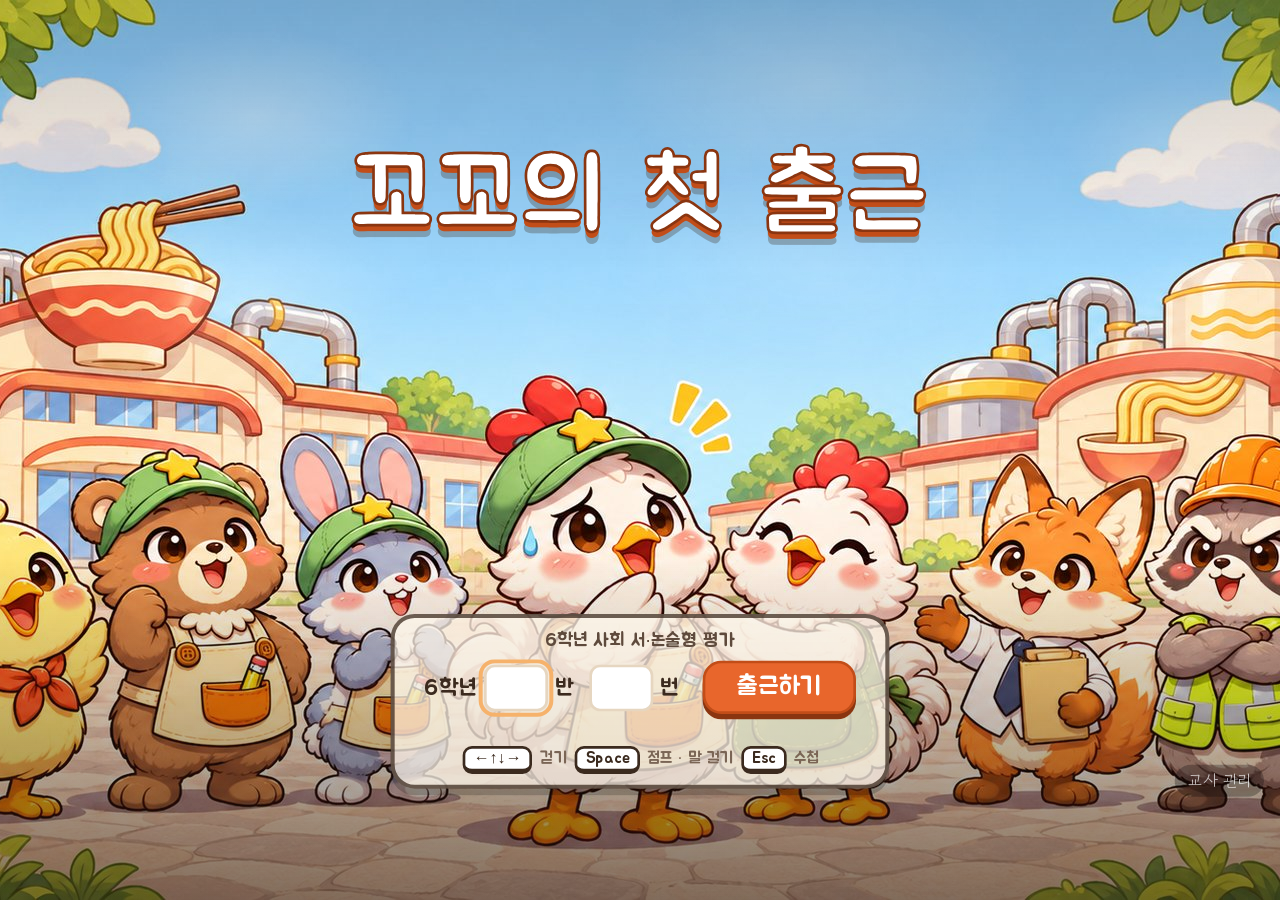
==== game/index.html @ dc6cee8f "미래 마을 검증 자잘한 것: 헬멧이 볏을 덮게, 읽기 창 굵은 낱말 안 끊기게, 차 말풍선 위로 - 헬멧 유리 높이 1.12→1.45배(꼭대기 0.885), 안테나 0.9: 볏이 " ====
<!DOCTYPE html>
<html lang="ko">
<head>
<meta charset="utf-8">
<meta name="viewport" content="width=device-width, initial-scale=1">
<title>꼬꼬의 첫 출근</title>
<!-- 글꼴은 직접 둔다(assets/fonts, 필요한 글자만 뽑은 woff2) — 늦게 받아지거나 막혀서 패널 글자가 넘치지 않게 -->
<link rel="preload" href="assets/fonts/Jua-Regular.woff2" as="font" type="font/woff2" crossorigin>
<link rel="preload" href="assets/fonts/GowunDodum-Regular.woff2" as="font" type="font/woff2" crossorigin>
<link rel="stylesheet" href="style.css?v=16">
<link rel="stylesheet" href="exam.css?v=25">
<script type="importmap">
{ "imports": { "three": "./vendor/three/three.module.min.js", "three/addons/": "./vendor/three/addons/" } }
</script>
</head>
<body>
<div id="app">
  <canvas id="gl"></canvas>
  <div id="letterbox"></div>
  <div id="labels"></div>

  <div id="hud" class="hide">
    <div id="hud-who"></div>
    <div id="hud-prog">
      <div class="slot"><span>마트</span><span class="stamp"></span></div>
      <div class="slot"><span>공장</span><span class="stamp"></span></div>
      <div class="slot"><span>회의실</span><span class="stamp"></span></div>
    </div>
    <div id="hud-right"><span id="save-state">저장됨</span><span id="kbd-nb" class="kbd-s">Esc 수첩</span></div>
  </div>
  <div id="quest-bar" style="display:none"><span class="qb-pin">📍</span><b></b></div>
  <div id="zone-banner"></div>
  <div id="fut-toast"></div>
  <div id="fut-flash"></div>

  <div id="cutin" class="hide"><div class="ci-band"></div><img id="ci-img" alt=""></div>
  <img id="dlg-big" class="hide" alt="">
  <div id="dialogue" class="hide">
    <div id="dlg-face"></div>
    <div id="dlg-body"><div id="dlg-name"></div><div id="dlg-text"></div></div>
    <div id="dlg-next">Space ▶</div>
  </div>

  <div id="comic" class="hide">
    <img id="comic-img" alt="">
    <div class="comic-box"><div id="comic-text"></div><div class="comic-foot"><span id="comic-page"></span><span>Space ▶</span></div></div>
    <button id="comic-skip">건너뛰기</button>
  </div>

  <div id="fade"></div>
  <!-- 평가 중임을 늘 알리는 띠(11/25 사용자 결정). 보이고 숨기는 것은 exam.js updBand -->
  <div id="eval-band" class="hide" role="status">⚠ 이것은 평가입니다 · 친구와 답을 나누지 마세요</div>

  <!-- 평가 화면(960×540 무대를 창에 맞춰 키움) -->
  <div id="ex-root" class="hide">
    <div id="poster" aria-hidden="true">
      <img class="pst-img" src="assets/title/poster.jpg?v=2" alt="">
      <div class="pst-cloud c1"></div><div class="pst-cloud c2"></div>
      <div class="pst-steam"><i></i><i></i><i></i><i></i><i></i></div>
      <div class="pst-shade"></div>
    </div>
    <div id="ex-stage">
      <div id="ex-start" class="ex-screen hide">
        <h1 class="game-title poster-title" aria-label="꼬꼬의 첫 출근"><span aria-hidden="true"><i>꼬</i><i>꼬</i><i>의</i> <i>첫</i> <i>출</i><i>근</i></span></h1>
        <div class="start-card">
          <div class="sub">6학년 사회 서·논술형 평가</div>
          <div class="start-form">
            <label>6학년 <input id="in-ban" inputmode="numeric" maxlength="2" autocomplete="off"> 반</label>
            <label><input id="in-num" inputmode="numeric" maxlength="2" autocomplete="off"> 번</label>
            <button id="btn-start" class="btn primary big">출근하기</button>
          </div>
          <div id="start-msg" class="msg"></div>
          <div class="keys-hint"><span class="kbd">←↑↓→</span> 걷기 <span class="kbd">Space</span> 점프 · 말 걸기 <span class="kbd">Esc</span> 수첩</div>
        </div>
        <a id="teacher-link" href="teacher.html" tabindex="-1">교사 관리</a>
        <script>if (/[?&]stub(=|&|$)/.test(location.search)) document.getElementById('teacher-link').search = '?stub';</script>
      </div>

      <div id="ex-panel" class="hide" role="dialog" aria-modal="true">
        <div id="ex-left">
          <div id="ex-inst" class="inst"></div>
          <div id="ex-res" class="res-head"></div>
          <div id="ex-scene" class="scene"></div>
          <div id="ex-chapter" class="chapter-title"></div>
          <div id="ex-text" class="res-text"></div>
        </div>
        <div id="ex-right">
          <div id="ex-qs"></div>
          <div class="panel-btns"><button id="ex-done" class="btn primary">다 썼어요</button></div>
        </div>
      </div>

      <div id="ex-notebook" class="hide" role="dialog" aria-modal="true">
        <div class="nb-head">
          <div class="nb-title">꼬꼬의 수첩</div>
          <div id="nb-tabs"></div>
          <div id="nb-blank"></div>
          <button id="nb-close" class="btn">닫기 (Esc)</button>
        </div>
        <div class="nb-body">
          <div id="nb-left"><div id="nb-inst" class="inst"></div><div id="nb-res" class="res-head"></div><div id="nb-chapter" class="chapter-title"></div><div id="nb-text" class="res-text"></div></div>
          <div id="nb-right"><div id="nb-qs"></div></div>
        </div>
        <div class="nb-foot"><span id="nb-note"></span><button id="nb-edit" class="btn hide">답 고치기</button><button id="nb-submit" class="btn primary">제출하기</button></div>
      </div>

      <div id="ex-end" class="ex-screen hide">
        <div class="end-book">
          <div class="end-stamps"><span class="stamp on"></span><span class="stamp on"></span><span class="stamp on"></span></div>
          <div class="end-title">제출 완료!</div>
          <div id="end-sub" class="end-sub"></div>
          <div id="end-time" class="end-time"></div>
          <div class="end-btns"><button id="end-roam" class="btn primary">마을 돌아다니기</button><button id="end-view" class="btn">내 답 다시 보기</button></div>
        </div>
      </div>

      <div id="ex-ask" class="hide" role="alertdialog" aria-modal="true">
        <div class="ask-box"><div id="ex-ask-msg"></div>
          <div class="ask-btns"><button id="ex-ask-no" class="btn">돌아가기</button><button id="ex-ask-yes" class="btn primary">네</button></div></div>
      </div>
      <div id="ex-warn" class="hide" role="alertdialog" aria-modal="true" aria-labelledby="warn-t">
        <div class="warn-lines"><p id="warn-t">이것은 평가입니다.</p><p>정말 최선을 다해 적었나요?</p></div>
        <button id="ex-warn-go" class="btn primary big">2번 문항 다시 보기</button>
      </div>
      <div id="ex-banner" class="hide"><span id="ex-banner-msg"></span><button id="ex-banner-retry" class="btn">다시 저장</button></div>
      <div id="ex-toast" class="hide"></div>
    </div>
  </div>

  <div id="pledge" class="hide" role="dialog" aria-modal="true" aria-label="시작 전 안내">
    <div class="pl-lines">
      <p>사회과 서·논술형 수행평가입니다.</p>
      <p>게임처럼 보여도 성적에 들어갑니다.</p>
      <p>친구와 답을 나누지 마세요.</p>
      <p>선생님이 모든 답을 직접 읽고, 같은 답은 따로 확인합니다.</p>
    </div>
    <div class="pl-ask">
      <div class="pl-guide">아래에 똑같이 입력하면 시작합니다: <b>혼자 생각해서 쓰겠습니다</b></div>
      <input id="pledge-in" autocomplete="off" spellcheck="false" aria-label="혼자 생각해서 쓰겠습니다 입력">
      <div class="pl-key">입력하고 <span class="kbd">Enter</span></div>
    </div>
  </div>

  <div id="loading"><div class="ld-title">꼬꼬의 첫 출근</div><div class="ld-bar"><div id="ld-fill"></div></div><div id="ld-msg">마을을 짓는 중…</div></div>
  <div id="fps"></div>
</div>
<script>
// 게임 코드가 아예 못 뜨거나(스크립트 받기 실패·오류) 너무 오래 걸리면 로딩 화면에 안내를 띄운다
(function () {
  function fail() {
    var el = document.getElementById('ld-msg'), ld = document.getElementById('loading');
    if (!el || !ld || ld.classList.contains('done')) return;
    el.innerHTML = '불러오지 못했어요. 새로고침(F5) 해 주세요.'; el.style.color = '#8a2318';
  }
  addEventListener('error', function (e) { if (e instanceof ErrorEvent || (e.target && e.target.tagName === 'SCRIPT')) fail(); }, true);
  setTimeout(fail, 150000);
})();
</script>
<script type="module" src="src/main.js?v=35"></script>
</body>
</html>
---- game/style.css ----
@font-face{font-family:"Jua";src:url("assets/fonts/Jua-Regular.woff2") format("woff2");font-display:block}
@font-face{font-family:"Gowun Dodum";src:url("assets/fonts/GowunDodum-Regular.woff2") format("woff2");font-display:block}
:root{--ink:#3b2a1e;--sub:#7a6555;--accent:#e8662c;--accent-d:#c24d18;--cream:#fff8ec}
*{box-sizing:border-box}
html,body{margin:0;height:100%;overflow:hidden;background:#1d2a1c;font-family:"Jua","Malgun Gothic",sans-serif;color:var(--ink)}
.hide{display:none!important}
#app{position:fixed;inset:0}
#gl{position:absolute;inset:0;width:100%;height:100%;display:block}
#labels{position:absolute;inset:0;pointer-events:none}
.kbd{display:inline-block;padding:1px 7px;border:2px solid var(--ink);border-bottom-width:4px;border-radius:7px;background:#fff;font-size:13px;margin:0 2px}


#zone-banner{position:absolute;left:50%;top:104px;transform:translate(-50%,-30px);opacity:0;background:rgba(59,42,30,.85);color:#fff;font-size:26px;padding:8px 26px 8px 12px;border-radius:999px;border:3px solid #fff3d6;box-shadow:0 5px 0 rgba(0,0,0,.25);white-space:nowrap;pointer-events:none}
#zone-banner .zb-ch{display:inline-block;background:var(--accent);border-radius:999px;padding:0 12px;margin-right:10px;font-size:19px}
#zone-banner.show{animation:banner 3s ease-out forwards}
@keyframes banner{0%{opacity:0;transform:translate(-50%,-30px)}12%{opacity:1;transform:translate(-50%,0)}80%{opacity:1;transform:translate(-50%,0)}100%{opacity:0;transform:translate(-50%,-14px)}}

.prompt{position:absolute;transform:translate(-50%,-100%);background:#fff;border:3px solid var(--ink);border-radius:12px;padding:3px 10px;font-size:15px;white-space:nowrap;box-shadow:0 3px 0 rgba(0,0,0,.25)}
.prompt::after{content:"";position:absolute;left:50%;bottom:-9px;margin-left:-6px;border:6px solid transparent;border-top-color:var(--ink)}
.qmark{position:absolute;transform:translate(-50%,-100%);width:34px;height:34px;border-radius:50%;background:#ffcf3a;border:3px solid var(--ink);font-size:22px;line-height:27px;text-align:center;box-shadow:0 3px 0 rgba(0,0,0,.25),0 0 16px 5px rgba(255,214,74,.85);animation:qb 1s ease-in-out infinite}
@keyframes qb{0%,100%{margin-top:0}50%{margin-top:-9px}}

#dialogue{position:absolute;left:50%;bottom:22px;transform:translateX(-50%);width:min(880px,92vw);min-height:130px;background:linear-gradient(#fffdf8,#fff1dc);border:4px solid var(--ink);border-radius:22px;display:flex;gap:16px;padding:14px 18px;box-shadow:0 7px 0 rgba(0,0,0,.25),inset 0 0 0 3px #f6dfb8;animation:dlgIn .22s ease-out}
@keyframes dlgIn{from{transform:translate(-50%,16px);opacity:0}to{transform:translateX(-50%);opacity:1}}
#dlg-face{flex:0 0 100px;height:100px;border-radius:16px;border:3px solid var(--ink);background:radial-gradient(circle at 50% 65%,#fff6e0,#f3d9ae);overflow:hidden}
#dlg-face canvas{width:100%;height:100%}
#dlg-body{flex:1;min-width:0}
#dlg-name{display:inline-block;background:var(--accent);color:#fff;padding:1px 14px;border-radius:999px;border:3px solid var(--ink);margin-top:-32px;margin-bottom:6px;font-size:17px;box-shadow:0 3px 0 rgba(0,0,0,.2)}
#dlg-text{font-size:21px;line-height:1.55;word-break:keep-all;white-space:pre-wrap}
#dlg-next{position:absolute;right:18px;bottom:10px;font-size:13px;color:var(--sub);animation:blink 1s infinite}
@keyframes blink{0%,100%{opacity:1}50%{opacity:.6}}
.cine-bars::before,.cine-bars::after{content:"";position:absolute;left:0;right:0;height:0;background:#000;transition:height .35s ease;z-index:5;pointer-events:none}
#letterbox{position:absolute;inset:0;pointer-events:none}
#letterbox::before,#letterbox::after{content:"";position:absolute;left:0;right:0;height:0;background:#0b0806;transition:height .35s ease}
#letterbox::before{top:0}#letterbox::after{bottom:0}
#letterbox.on::before,#letterbox.on::after{height:7vh}

#loading{position:absolute;inset:0;background:#1b120c;display:flex;flex-direction:column;align-items:center;justify-content:center;gap:14px;transition:opacity .5s;overflow:hidden}
/* 로딩에도 시작 포스터를 흐리게 깔아, 로딩이 걷히면 같은 그림이 또렷해지며 이어지게 */
#loading::before{content:"";position:absolute;inset:-24px;background:url("assets/title/poster.jpg?v=2") center/cover no-repeat;filter:blur(10px) brightness(.8)}
#loading>*{position:relative}
#ld-msg{background:rgba(255,248,236,.85);padding:2px 14px;border-radius:999px}
#loading.done{opacity:0;pointer-events:none}
.ld-title{font-size:58px;color:#fff;text-shadow:0 5px 0 #c24d18,0 9px 0 rgba(59,42,30,.3);-webkit-text-stroke:2px #8a3510}
.ld-bar{width:320px;height:18px;border:3px solid var(--ink);border-radius:999px;background:#fff;overflow:hidden}
#ld-fill{height:100%;width:0;background:linear-gradient(90deg,#ffb347,#e8662c);transition:width .2s}
#ld-msg{color:var(--ink);font-size:16px}
#fps{position:absolute;right:8px;bottom:6px;font:12px monospace;color:rgba(255,255,255,.7);display:none}
body.debug #fps{display:block}

/* 판깔기: 로그인 직후, 처음 시작하는 학생에게만 */
#pledge{position:absolute;inset:0;z-index:45;background:#000;color:#fff;display:flex;flex-direction:column;align-items:center;justify-content:center;gap:clamp(18px,4vh,40px);padding:0 6vw;font-family:"Gowun Dodum","Malgun Gothic",sans-serif;font-weight:700}
.pl-lines p{margin:0 0 clamp(10px,2.2vh,22px);font-size:clamp(22px,3.3vw,46px);line-height:1.4;text-align:center;word-break:keep-all;opacity:0;transform:translateY(12px);transition:opacity .8s ease,transform .8s ease}
.pl-lines p.on{opacity:1;transform:none}
.pl-ask{display:flex;flex-direction:column;align-items:center;gap:12px;opacity:0;visibility:hidden;transition:opacity .6s ease}
.pl-ask.on{opacity:1;visibility:visible}
.pl-guide{font-size:clamp(16px,1.7vw,24px);color:#e8dccb;text-align:center;word-break:keep-all}
.pl-guide b{color:#fff}
#pledge-in{width:min(560px,80vw);padding:10px 16px;font:inherit;font-size:clamp(20px,2.2vw,30px);text-align:center;color:#fff;background:#111;border:3px solid #6b5b4c;border-radius:12px;outline:none}
#pledge-in:focus{border-color:#f6b26b}
#pledge-in.bad{border-color:#d64a3a;animation:plShake .4s ease}
@keyframes plShake{0%,100%{transform:none}20%{transform:translateX(-10px)}40%{transform:translateX(9px)}60%{transform:translateX(-6px)}80%{transform:translateX(4px)}}
.pl-key{font-size:14px;color:#a8998a}
.pl-key .kbd{color:#3b2a1e}
@media (prefers-reduced-motion: reduce){
  .pl-lines p{transform:none;transition:opacity .2s}
  #pledge-in.bad{animation:none}
}
/* 미래 마을(제출 뒤): 길 열림 알림 · 초성 암호 창 */
#fut-toast{position:absolute;left:50%;top:182px;transform:translate(-50%,-30px);opacity:0;background:rgba(44,62,122,.9);color:#fff;font-size:22px;padding:8px 22px;border-radius:999px;border:3px solid #fff3d6;box-shadow:0 5px 0 rgba(0,0,0,.25);white-space:nowrap;pointer-events:none}
#fut-toast.show{animation:banner 4s ease-out forwards}
#fut-exit{position:absolute;right:24px;bottom:24px;z-index:35;font:inherit;font-size:22px;color:var(--ink);padding:9px 22px;background:#fff3d6;border:3px solid var(--ink);border-radius:999px;box-shadow:0 5px 0 rgba(0,0,0,.25);cursor:pointer}
#fut-exit:hover,#fut-exit:focus-visible{background:#ffe08a;outline:none}
#cipher,#futread{position:absolute;inset:0;z-index:40;display:flex;align-items:center;justify-content:center;background:rgba(20,14,8,.45)}
#cipher .cp-box,#futread .cp-box{width:min(600px,92vw);background:linear-gradient(#fffdf8,#fff1dc);border:4px solid var(--ink);border-radius:22px;padding:18px 24px 16px;box-shadow:0 7px 0 rgba(0,0,0,.25)}
#cipher .cp-top,#futread .cp-top{display:flex;justify-content:space-between;align-items:center;font-size:22px}
#cipher .cp-top span,#futread .cp-top span{font-size:17px;opacity:.75}
#cipher-q{font-family:"Gowun Dodum","Malgun Gothic",sans-serif;font-weight:700;font-size:20px;line-height:1.6;margin:12px 0 14px;word-break:keep-all}
#cipher-in,#futread-in{width:100%;box-sizing:border-box;font:inherit;font-size:24px;padding:8px 12px;border:3px solid var(--ink);border-radius:12px;background:#fff;outline:none}
#cipher-in:focus,#futread-in:focus{box-shadow:0 0 0 4px rgba(255,201,58,.6)}
#cipher-in.bad,#futread-in.bad{animation:cpShake .4s;border-color:#c0392b}
#cipher .cp-key,#futread .cp-key{font-size:14px;opacity:.7;margin-top:8px;text-align:right}
#cipher .cp-rule{font-size:16px;margin:8px 0 0;color:#8a3a1a}
#futread-text p{font-family:"Gowun Dodum","Malgun Gothic",sans-serif;font-weight:700;font-size:19px;line-height:1.6;margin:10px 0;word-break:keep-all}
#futread-text b{background:#ffe08a;padding:0 4px;border-radius:6px;white-space:nowrap}
#futread-ask{font-size:20px;margin:14px 0 8px}
#futread-done{display:block;margin:10px auto 0;font:inherit;font-size:22px;padding:8px 26px;border:3px solid var(--ink);border-radius:999px;background:#ffc93a;cursor:pointer;box-shadow:0 4px 0 rgba(0,0,0,.2)}
#futread-done:focus{outline:none;box-shadow:0 0 0 4px rgba(74,168,255,.6),0 4px 0 rgba(0,0,0,.2)}
#futread-warn{min-height:1em;font-size:15px;color:#c0392b;margin:6px 0 0}
#fut-flash{position:absolute;inset:0;z-index:35;background:#fff;opacity:0;pointer-events:none}
#fut-flash.on{animation:futFlash .5s ease-out}
@keyframes futFlash{0%{opacity:0}20%{opacity:.65}100%{opacity:0}}
@keyframes cpShake{20%{transform:translateX(-8px)}40%{transform:translateX(8px)}60%{transform:translateX(-5px)}80%{transform:translateX(5px)}}
---- game/exam.css ----
/* HUD·퀘스트·컷신 */
#hud{position:absolute;left:0;right:0;top:0;height:44px;display:flex;align-items:center;justify-content:space-between;padding:0 14px;background:linear-gradient(rgba(255,250,240,.95),rgba(255,239,212,.92));border-bottom:3px solid #3b2a1e;font-size:16px;z-index:20}
#hud-prog{display:flex;gap:8px}
#hud .slot{position:relative;width:96px;height:30px;border:2px dashed #e6d6c0;border-radius:9px;display:flex;align-items:center;justify-content:center;color:#7a6555;font-size:14px;background:#fff}
#hud .slot.now{border:2px solid #e8662c;color:#c24d18}
#hud .slot.done{border:2px solid #7cc8a0}
.stamp{position:absolute;right:-14px;top:-10px;width:32px;height:32px;border-radius:50%;border:3px solid #d64a3a;color:#d64a3a;background:rgba(255,255,255,.92);opacity:0;transform:scale(1.6) rotate(-14deg)}
.stamp::after{content:"꼬";position:absolute;inset:0;display:flex;align-items:center;justify-content:center;font-size:15px}
.stamp.on{opacity:1;transform:scale(1) rotate(-14deg)}
.stamp.pop{animation:stampPop .6s ease-out}
@keyframes stampPop{0%{opacity:0;transform:scale(1.8) rotate(-30deg)}60%{opacity:1;transform:scale(.9) rotate(-10deg)}100%{transform:scale(1) rotate(-14deg)}}
#hud-right{display:flex;gap:10px;align-items:center}
#save-state{font-size:13px;color:#3d8a5f}#save-state.saving{color:#7a6555}#save-state.fail{color:#d64a3a}
.kbd-s{font-size:12px;color:#7a6555;border:1px solid #e6d6c0;border-radius:6px;padding:1px 6px;background:#fff}
#quest-bar{position:absolute;left:12px;top:60px;transform-origin:left center;background:rgba(59,42,30,.86);color:#fff;font-size:19px;padding:7px 20px 7px 12px;border-radius:999px;border:3px solid #ffe2a8;box-shadow:0 5px 0 rgba(0,0,0,.25);white-space:nowrap;z-index:19}
#quest-bar .qb-pin{margin-right:8px}
#quest-bar.pop{animation:qpop .5s ease-out}
@keyframes qpop{0%{transform:scale(.6);opacity:0}70%{transform:scale(1.06);opacity:1}100%{transform:scale(1)}}
#zone-banner{top:122px!important}
.nametag{z-index:1}.tlabel{z-index:2}.prompt{z-index:3}
.tlabel{position:absolute;transform:translate(-50%,-100%);background:#ffcf3a;color:#3b2a1e;border:3px solid #3b2a1e;border-radius:12px;padding:2px 12px;font-size:16px;white-space:nowrap;box-shadow:0 4px 0 rgba(0,0,0,.25)}
.edge-arrow{position:absolute;transform:translate(-50%,-50%);display:flex;flex-direction:column;align-items:center;gap:2px;pointer-events:none}
.edge-arrow span{display:block;width:46px;height:46px;border-radius:50%;background:#ffcf3a;border:3px solid #3b2a1e;font-size:26px;line-height:38px;text-align:center;box-shadow:0 4px 0 rgba(0,0,0,.25);animation:edgeP 1s ease-in-out infinite}
.edge-arrow b{background:rgba(59,42,30,.85);color:#fff;font-size:13px;padding:0 8px;border-radius:999px}
@keyframes edgeP{0%,100%{filter:brightness(1)}50%{filter:brightness(1.18)}}
#fade{position:absolute;inset:0;background:#fff8ec;opacity:0;pointer-events:none;transition:opacity .28s;z-index:30}
#fade.on{opacity:1}
#comic{position:absolute;inset:0;background:#1b120c;z-index:40;display:flex;align-items:center;justify-content:center}
#comic-img{max-width:100%;max-height:100%;object-fit:contain;opacity:0}
#comic-img.in{animation:comicIn .7s ease-out forwards}
@keyframes comicIn{from{opacity:0;transform:scale(1.06)}to{opacity:1;transform:scale(1)}}
.comic-box{position:absolute;left:50%;bottom:24px;transform:translateX(-50%);width:min(860px,92vw);background:linear-gradient(#fffdf8,#fff1dc);border:4px solid #3b2a1e;border-radius:20px;padding:14px 22px;box-shadow:0 7px 0 rgba(0,0,0,.3)}
#comic-text{font-size:24px;line-height:1.5;min-height:36px;word-break:keep-all}
.comic-foot{display:flex;justify-content:space-between;color:#7a6555;font-size:14px;margin-top:4px}
.comic-box.emph{background:linear-gradient(#fffef4,#fff4c9);border-color:#b5651d;box-shadow:0 7px 0 rgba(0,0,0,.3),inset 0 0 0 3px #ffd75e}
.comic-box.emph #comic-text span{background:linear-gradient(transparent 60%,rgba(255,214,64,.75) 60%);-webkit-box-decoration-break:clone;box-decoration-break:clone}
.comic-box.shake{animation:dlgShake .42s ease}
#comic-skip{position:absolute;right:16px;top:14px;border:2px solid #fff3d6;background:rgba(0,0,0,.4);color:#fff;border-radius:999px;padding:4px 14px;font:inherit;cursor:pointer}

/* 평가 무대 */
#ex-root{position:absolute;inset:0;z-index:35;background:rgba(43,33,24,.35);backdrop-filter:blur(3px)}
#ex-stage{position:absolute;left:50%;top:50%;width:960px;height:540px;transform-origin:center center;transform:translate(-50%,-50%)}
.btn{border:2px solid #e6d6c0;background:#fff;color:#3b2a1e;border-radius:10px;padding:6px 14px;font:inherit;font-size:15px;cursor:pointer}
.btn:hover{border-color:#e8662c}
.btn.primary{background:#e8662c;border-color:#c24d18;color:#fff;box-shadow:0 4px 0 #8a3510}
.btn.primary:active{transform:translateY(3px);box-shadow:0 1px 0 #8a3510}
.btn.big{font-size:22px;padding:10px 38px;border-radius:14px}
.btn:disabled{opacity:.45;cursor:not-allowed}
.btn:focus-visible,#ex-root input:focus-visible,#ex-root textarea:focus-visible{outline:3px solid #f6b26b;outline-offset:1px}
.ex-screen{position:absolute;inset:0;display:flex;align-items:center;justify-content:center}
/* 시작 화면 = 움직이는 포스터 (포스터는 창 전체, 제목·반번호 카드는 무대 안) */
#poster{display:none;position:absolute;inset:0;overflow:hidden;background:#1b120c;pointer-events:none}
#ex-root.on-poster{background:#1b120c;backdrop-filter:none}
#ex-root.on-poster #poster{display:block}
.pst-img{position:absolute;inset:0;width:100%;height:100%;object-fit:cover;transform-origin:50% 45%;animation:kenburns 10s ease-in-out infinite alternate;will-change:transform}
@keyframes kenburns{from{transform:scale(1)}to{transform:scale(1.08) translate(-1%,-1%)}}
/* 흐르는 구름 겹: 부드러운 원 무늬를 가로로 두 배 길게 깔고 옮긴다(transform만 움직여 가볍게) */
.pst-cloud{position:absolute;left:0;width:200%;height:34%;background:radial-gradient(ellipse 9% 42% at 10% 50%,rgba(255,255,255,.34),transparent 70%),radial-gradient(ellipse 12% 50% at 32% 40%,rgba(255,255,255,.26),transparent 70%),radial-gradient(ellipse 8% 38% at 47% 62%,rgba(255,255,255,.3),transparent 70%),radial-gradient(ellipse 9% 42% at 60% 50%,rgba(255,255,255,.34),transparent 70%),radial-gradient(ellipse 12% 50% at 82% 40%,rgba(255,255,255,.26),transparent 70%),radial-gradient(ellipse 8% 38% at 97% 62%,rgba(255,255,255,.3),transparent 70%);animation:cloudFlow 70s linear infinite;will-change:transform}
.pst-cloud.c1{top:-4%}
.pst-cloud.c2{top:16%;opacity:.6;animation-duration:110s;animation-direction:reverse}
@keyframes cloudFlow{from{transform:translateX(0)}to{transform:translateX(-50%)}}
/* 위로 피어오르는 김 */
.pst-steam{position:absolute;left:0;right:0;bottom:0;height:70%}
.pst-steam i{position:absolute;bottom:-12%;width:16vmin;height:16vmin;border-radius:50%;background:radial-gradient(circle,rgba(255,255,255,.42),rgba(255,255,255,0) 68%);opacity:0;animation:steamUp 7s ease-out infinite;will-change:transform,opacity}
.pst-steam i:nth-child(1){left:12%;animation-delay:0s}
.pst-steam i:nth-child(2){left:30%;animation-delay:2.8s;animation-duration:8s}
.pst-steam i:nth-child(3){left:50%;animation-delay:1.2s}
.pst-steam i:nth-child(4){left:68%;animation-delay:4.1s;animation-duration:9s}
.pst-steam i:nth-child(5){left:84%;animation-delay:5.6s}
@keyframes steamUp{0%{opacity:0;transform:translate(0,0) scale(.6)}20%{opacity:.85}100%{opacity:0;transform:translate(3vmin,-58vh) scale(1.9)}}
/* 아래쪽을 살짝 어둡게: 카드 글자가 그림에 묻히지 않게 */
.pst-shade{position:absolute;inset:0;background:linear-gradient(rgba(0,0,0,.18),transparent 30%,transparent 62%,rgba(27,18,12,.55))}
#ex-start{display:block}
.poster-title{position:absolute;left:0;right:0;top:34px;text-align:center;font-size:76px!important;letter-spacing:2px}
.poster-title i{display:inline-block;font-style:normal;opacity:0;animation:titleHop .7s cubic-bezier(.3,1.6,.5,1) forwards}
.poster-title i:nth-child(1){animation-delay:.25s}.poster-title i:nth-child(2){animation-delay:.37s}.poster-title i:nth-child(3){animation-delay:.49s}
.poster-title i:nth-child(4){animation-delay:.68s}.poster-title i:nth-child(5){animation-delay:.87s}.poster-title i:nth-child(6){animation-delay:.99s}
@keyframes titleHop{0%{opacity:0;transform:translateY(-70px) scale(.6)}60%{opacity:1;transform:translateY(6px) scale(1.08,.92)}100%{opacity:1;transform:none}}
.start-card{position:absolute;left:50%;bottom:16px;transform:translateX(-50%);background:rgba(255,248,236,.74);border:3px solid rgba(59,42,30,.75);border-radius:18px;padding:8px 22px 8px;text-align:center;box-shadow:0 5px 0 rgba(0,0,0,.2);white-space:nowrap}
.game-title{margin:0;font-size:56px;color:#fff;text-shadow:0 5px 0 #c24d18,0 9px 0 rgba(59,42,30,.3);-webkit-text-stroke:2px #8a3510;font-weight:400}
.sub{color:#5e4a3c;margin:0 0 6px;font-size:14px}
.start-form{display:flex;gap:12px;align-items:center;justify-content:center;font-size:17px}
.start-form input{width:48px;padding:5px;border:2px solid #e6d6c0;border-radius:8px;text-align:center;font:inherit;font-size:17px}
.start-form .btn.big{font-size:19px;padding:6px 24px;margin-left:6px}
.start-card .msg{min-height:18px;margin:4px 0 0;font-size:14px}
.start-card .keys-hint{margin-top:2px;font-size:12px}
@media (prefers-reduced-motion: reduce){
  .pst-img,.pst-cloud,.pst-steam i{animation:none!important}
  .pst-steam{display:none}
  .poster-title i{animation:none!important;opacity:1}
}
.start-form #in-name{width:110px}
.msg{min-height:22px;color:#d64a3a;margin:8px 0}
.keys-hint{margin-top:14px;font-size:13px;color:#7a6555}
.kbd{display:inline-block;padding:0 6px;border:2px solid #3b2a1e;border-bottom-width:4px;border-radius:7px;background:#fff;font-size:12px;margin:0 2px;color:#3b2a1e}
#ex-panel,#ex-notebook{position:absolute;left:10px;right:10px;top:10px;bottom:10px;background:repeating-linear-gradient(#fffdf7,#fffdf7 27px,#f7eedf 28px);border:4px solid #3b2a1e;border-radius:20px;box-shadow:0 6px 0 rgba(0,0,0,.25);animation:pIn .3s ease}
@keyframes pIn{from{opacity:0;transform:translateY(10px)}to{opacity:1;transform:none}}
#ex-panel{display:flex}
#ex-left,#nb-left{flex:0 0 44%;border-right:2px dashed #e6d6c0;padding:12px 14px;overflow:auto}
#ex-right,#nb-right{flex:1;padding:12px 16px;overflow:auto;display:flex;flex-direction:column}
.inst{font-size:14.5px;color:#7a6555;margin-bottom:2px;font-family:"Gowun Dodum",sans-serif;font-weight:700}
.res-head{font-size:17px;margin-bottom:6px}
.scene img{width:100%;max-height:104px;object-fit:cover;border-radius:10px;border:2px solid #e6d6c0;display:block;margin-bottom:8px}
.scene[data-c="1"] img{max-height:80px}
.scene[data-c="0"] img,.scene[data-c="2"] img{max-height:none;object-fit:contain}
.chapter-title{font-size:20px;color:#c24d18;margin:2px 0 6px}
.res-text p{margin:0 0 5px;font-size:17px;line-height:1.62;font-family:"Gowun Dodum",sans-serif;word-break:keep-all;overflow-wrap:anywhere}
.q{margin-bottom:14px}
.q-prompt{font-size:17px;line-height:1.55;margin-bottom:6px;font-family:"Gowun Dodum",sans-serif;font-weight:700;word-break:keep-all}
.q-row{display:flex;align-items:center;gap:8px;margin:6px 0;font-size:16px;font-family:"Gowun Dodum",sans-serif}
.q-row .lab{flex:0 0 130px;font-weight:700}
.q-row input{flex:1;padding:6px 8px;border:2px solid #e6d6c0;border-radius:8px;font:inherit;font-size:16px}
.fill-line{font-size:16px;line-height:2.2;font-family:"Gowun Dodum",sans-serif;word-break:keep-all}
.fill-line input{width:110px;padding:3px 6px;border:2px solid #e6d6c0;border-radius:8px;text-align:center;font:inherit;font-size:16px}
.nw{white-space:nowrap}
.cond{border:2px solid #3b2a1e;border-radius:8px;padding:6px 10px;font-size:15.5px;line-height:1.55;margin-bottom:6px;background:#fff;font-family:"Gowun Dodum",sans-serif;word-break:keep-all}
.q textarea{width:100%;min-height:118px;resize:none;padding:8px 10px;border:2px solid #e6d6c0;border-radius:10px;font-family:"Gowun Dodum",sans-serif;font-size:16px;line-height:1.6;background:repeating-linear-gradient(#fff,#fff 24.6px,#efe6d8 25.6px)}
#ex-root input:read-only,#ex-root textarea:read-only{background:#f4efe7}
.panel-btns{margin-top:auto;display:flex;justify-content:flex-end;padding-top:6px}
#ex-notebook{display:flex;flex-direction:column}
.nb-head{display:flex;align-items:center;gap:12px;padding:8px 14px;border-bottom:2px dashed #e6d6c0}
.nb-title{font-size:20px}
#nb-tabs{display:flex;gap:6px}
#nb-tabs button{border:2px solid #e6d6c0;background:#fff;border-radius:9px;padding:3px 12px;font:inherit;font-size:14px;cursor:pointer}
#nb-tabs button.on{background:#e8662c;border-color:#c24d18;color:#fff}
#nb-tabs button:disabled{opacity:.4}
#nb-blank{margin-left:auto;font-size:14px;color:#d64a3a}
.nb-body{flex:1;display:flex;min-height:0}
.nb-foot{display:flex;align-items:center;justify-content:flex-end;gap:12px;padding:8px 14px;border-top:2px dashed #e6d6c0}
#nb-note{font-size:13px;color:#7a6555}
.end-book{background:#fffdf8;border:4px solid #3b2a1e;border-radius:20px;padding:26px 40px;text-align:center;box-shadow:0 6px 0 rgba(0,0,0,.25)}
.end-title{font-size:34px;margin:10px 0 4px}
.end-sub{color:#7a6555}
.end-time{color:#7a6555;font-size:13px;margin:8px 0 12px}
.end-btns{display:flex;gap:10px;justify-content:center}
.end-stamps{display:flex;gap:10px;justify-content:center}
.end-stamps .stamp{position:static;width:48px;height:48px}
#ex-ask{position:absolute;inset:0;background:rgba(43,33,24,.45);display:flex;align-items:center;justify-content:center}
.ask-box{background:#fff;border:4px solid #3b2a1e;border-radius:16px;padding:20px 24px;max-width:480px;box-shadow:0 6px 0 rgba(0,0,0,.25)}
#ex-ask-msg{line-height:1.6;margin-bottom:14px;white-space:pre-wrap;font-family:"Gowun Dodum",sans-serif;font-weight:700}
.ask-btns{display:flex;justify-content:flex-end;gap:8px}
/* 첫 제출 전 검은 주의 화면 (11/24 2반 피드백) */
#ex-warn{position:absolute;inset:0;z-index:6;background:#000;box-shadow:0 0 0 200vmax #000;color:#fff;display:flex;flex-direction:column;align-items:center;justify-content:center;gap:clamp(22px,5vh,48px);padding:0 6vw;font-family:"Gowun Dodum","Malgun Gothic",sans-serif;font-weight:700}
#ex-warn .warn-lines p{margin:.25em 0;text-align:center;font-size:clamp(28px,3.4vw,48px);line-height:1.4}
#ex-warn .btn:disabled{opacity:.25;cursor:default}
#ex-banner{position:absolute;left:50%;top:6px;transform:translateX(-50%);background:#fde3df;border:2px solid #d64a3a;color:#8a2318;border-radius:12px;padding:6px 10px;display:flex;gap:10px;align-items:center;font-size:13px}
#ex-toast{position:absolute;left:50%;top:20px;transform:translateX(-50%);background:rgba(59,42,30,.9);color:#fff;padding:7px 16px;border-radius:12px;font-size:14px}
#ex-toast.low{top:auto;bottom:16px}   /* 문항을 다시 읽으라고 보낼 때는 문항 첫 줄을 덮지 않게 아래에 */

/* 피드백 11/12: 글자 키우기, 아스트라 초상화, 이름표 */
#dialogue{width:min(980px,94vw)!important;min-height:150px!important;padding:16px 24px!important}
#dlg-face{display:none!important}
#dlg-text{font-size:26px!important;line-height:1.55!important}
#dlg-name{font-size:21px!important;padding:2px 18px!important}
#dlg-next{font-size:15px!important}
#dlg-big{position:absolute;left:max(1vw,calc(50% - 560px));bottom:96px;height:min(50vh,420px);z-index:2099;filter:drop-shadow(0 6px 0 rgba(0,0,0,.18));pointer-events:none}
#dlg-big.right{left:auto;right:max(1vw,calc(50% - 560px))}
#dlg-big.enter{animation:bigIn .32s cubic-bezier(.2,1.4,.4,1)}
@keyframes bigIn{from{transform:translateY(40px) scale(.9);opacity:0}to{transform:none;opacity:1}}
#dialogue:has(~ #dlg-big.right){}
.prompt{font-size:19px!important;padding:4px 14px!important}
.tlabel{font-size:20px!important;padding:3px 14px!important}
.nametag{position:absolute;transform:translate(-50%,-100%);background:rgba(255,255,255,.92);color:#3b2a1e;border:2px solid #3b2a1e;border-radius:999px;padding:1px 11px;font-size:16px;white-space:nowrap;pointer-events:none;box-shadow:0 2px 0 rgba(0,0,0,.2)}
.nametag.me{background:#e8662c;color:#fff;border-color:#8a3510;font-size:17px}
#quest-bar{font-size:23px!important;padding:8px 24px 8px 14px!important}
#zone-banner{font-size:30px!important}
#hud{height:52px!important;font-size:19px!important}
#hud .slot{width:110px!important;height:34px!important;font-size:17px!important}
#save-state{font-size:15px!important}
.kbd-s{font-size:14px!important}
.comic-box #comic-text{font-size:28px}
.edge-arrow b{font-size:15px!important}

/* 11/12 2차: 대사 강조(형광펜·통통 글자·흔들림), 컷인, 큰 대사창 */
#dialogue{min-height:170px!important}
#dialogue.right-face{padding-left:24px!important;padding-right:250px!important}
#dlg-text{font-size:28px!important}
#dlg-text .w{display:inline-block;white-space:nowrap}
#dlg-text .ch{display:inline-block;opacity:0}
#dlg-text .ch.on{opacity:1;animation:chPop .22s cubic-bezier(.3,1.8,.5,1)}
@keyframes chPop{from{transform:translateY(8px) scale(.6)}to{transform:none}}
#dialogue.emph{background:linear-gradient(#fffef4,#fff4c9)!important;border-color:#b5651d!important;box-shadow:0 7px 0 rgba(0,0,0,.25),inset 0 0 0 3px #ffd75e!important}
#dialogue.emph #dlg-text .ch.on{background:linear-gradient(transparent 60%,rgba(255,214,64,.75) 60%)}
#dialogue.shake{animation:dlgShake .42s ease}
@keyframes dlgShake{0%,100%{transform:translateX(-50%)}15%{transform:translateX(calc(-50% - 10px))}35%{transform:translateX(calc(-50% + 9px))}55%{transform:translateX(calc(-50% - 6px))}75%{transform:translateX(calc(-50% + 3px))}}
#cutin{position:absolute;inset:0;z-index:21;pointer-events:none;overflow:hidden}
#cutin .ci-band{position:absolute;left:-10%;right:-10%;top:22%;height:42%;background:repeating-linear-gradient(100deg,#ffcf3a 0 18px,#ffb21f 18px 36px);border-top:7px solid #3b2a1e;border-bottom:7px solid #3b2a1e;transform:skewY(-5deg)}
#cutin img{position:absolute;right:12%;top:12%;height:62%;filter:drop-shadow(0 8px 0 rgba(0,0,0,.25))}
#cutin.go .ci-band{animation:ciBand 1.15s ease forwards}
#cutin.go img{animation:ciImg 1.15s cubic-bezier(.2,1.3,.4,1) forwards}
@keyframes ciBand{0%{transform:skewY(-5deg) translateX(-110%)}18%{transform:skewY(-5deg) translateX(0)}78%{opacity:1}100%{transform:skewY(-5deg) translateX(0);opacity:0}}
@keyframes ciImg{0%{transform:translateX(120%) scale(.8)}22%{transform:none}78%{opacity:1}100%{opacity:0;transform:scale(1.04)}}
#dlg-big.wait{visibility:hidden}
/* 수첩은 머리·발 줄이 있어 본문 칸이 낮다: 여백을 줄여 대체 글꼴에서도 자료 전문이 스크롤 없이 보이게 */
.nb-head,.nb-foot{padding-top:5px!important;padding-bottom:5px!important}
#nb-left,#nb-right{padding-top:9px;padding-bottom:9px}
#nb-right .q{margin-bottom:8px}

/* 11/13 확정 3문항·9칸: 1번 (1) 기호 버튼, <보기> 상자, 조건별 서술 칸 */
.q-sub{font-size:15.5px;line-height:1.5;margin:4px 0 4px;font-family:"Gowun Dodum",sans-serif;font-weight:700;word-break:keep-all}
.box{border:2px solid #3b2a1e;border-radius:8px;padding:3px 10px 4px;background:#fff;margin-bottom:4px;font-family:"Gowun Dodum",sans-serif;font-size:15px;line-height:1.45;word-break:keep-all}
.box-title{text-align:center;font-weight:700}
.sym-row{margin:3px 0!important}
.sym-row .lab{flex:0 0 138px!important;font-size:15.5px}
.syms{display:flex;gap:6px}
.sym{display:inline-flex;align-items:center;justify-content:center;width:40px;height:32px;border:2px solid #e6d6c0;border-radius:9px;background:#fff;font-size:20px;cursor:pointer;user-select:none;font-family:"Gowun Dodum",sans-serif;color:#3b2a1e}
.sym:hover{border-color:#e8662c}
.sym.on{background:#e8662c;border-color:#c24d18;color:#fff;box-shadow:0 3px 0 #8a3510}
.sym:focus-visible,.sym:focus{outline:3px solid #f6b26b;outline-offset:1px}
.sym.ro{cursor:default;opacity:.75}
.sym.ro:hover{border-color:#e6d6c0}
.sym.ro.on:hover{border-color:#c24d18}
.sym-val{margin-left:6px;font-size:14px;color:#7a6555;min-width:60px}
#ex-panel[data-c="0"] .fill-line{line-height:1.95}
.field{margin-top:4px}
.field-tag{font-size:13px;color:#7a6555;margin:0 0 1px 2px;font-family:"Gowun Dodum",sans-serif;font-weight:700}
.q .field textarea{min-height:58px;padding:5px 9px;font-size:15.5px;line-height:1.55}
#ex-panel[data-c="1"] .cond,#ex-panel[data-c="2"] .cond,#ex-notebook .cond{font-size:15px;line-height:1.5;padding:4px 10px}
#nb-right .q-prompt{font-size:16px;line-height:1.5}
#nb-right .box{font-size:14.5px;line-height:1.4}
#ex-panel .q .field textarea{min-height:74px}
/* 수첩은 머리·발 줄만큼 낮다: 1번을 조금 촘촘하게 */
#nb-right .q-sub{margin:2px 0}
#nb-right .box{padding:2px 10px 3px;margin-bottom:2px}
#nb-right .sym{height:28px;width:38px;font-size:18px}
#nb-right .sym-row{margin:2px 0!important}
#nb-right .fill-line{line-height:1.75}
#nb-right .fill-line input{padding:1px 6px}
#nb-right .q .field textarea{min-height:52px}
#nb-right .cond{margin-bottom:2px}
#ex-panel .q .field textarea{min-height:66px}
/* 1번·3번은 오른쪽(문항)이 길다: 왼쪽 자료 칸을 조금 좁힌다(대체 글꼴에서도 스크롤 없이) */
#ex-panel[data-c="0"] #ex-left,#ex-panel[data-c="2"] #ex-left{flex-basis:40%}
#ex-panel[data-c="0"] .q-prompt{font-size:16.5px;line-height:1.5;margin-bottom:2px}
#ex-panel[data-c="0"] .fill-line input{width:96px}
#ex-notebook[data-c="0"] #nb-left,#ex-notebook[data-c="2"] #nb-left{flex-basis:40%}
#nb-right .fill-line input{width:96px}
#ex-panel[data-c="0"] #ex-left{flex-basis:42%}
#nb-right .q .field textarea{min-height:46px}
#ex-notebook .cond{font-size:14.5px!important;line-height:1.45!important}
#nb-right .field{margin-top:2px}
.scene[data-c="0"] img{max-height:170px}
#ex-panel[data-c="0"] .fill-line{line-height:1.8}
#ex-panel[data-c="0"] .box{line-height:1.4}
#ex-panel[data-c="2"] .q .field textarea{min-height:62px}
#ex-panel[data-c="2"] #ex-left{flex-basis:41.5%}
.scene[data-c="0"] img{max-height:158px}
.scene[data-c="0"] img{width:auto;max-width:100%;margin:0 auto 8px}

/* 시작 화면 오른쪽 아래 작은 교사 관리 버튼 */
#teacher-link{position:absolute;right:12px;bottom:10px;font:12px/1 "Gowun Dodum",sans-serif;color:rgba(255,255,255,.7);background:rgba(0,0,0,.28);padding:6px 10px;border-radius:999px;text-decoration:none;z-index:3}
#teacher-link:hover{color:#fff;background:rgba(0,0,0,.45)}

/* 11/25 "이것은 평가입니다" 띠: 걸을 때는 HUD 아래 가운데에 매달린 작은 탭(퀘스트 띠·구역 배너를 그만큼만 내림),
   평가 화면(문항 창·수첩) 위에서는 화면 맨 위 테두리 자리에 같은 탭으로. z-index 36 = 평가 화면(35) 위, 판깔기(45)·만화(40) 아래.
   검은 주의 화면·시작 화면·끝 화면·제출 뒤 돌아다니기에서는 exam.js가 숨긴다 */
#eval-band{position:absolute;left:50%;top:52px;transform:translateX(-50%);z-index:36;pointer-events:none;white-space:nowrap;
  background:#7a1f12;color:#fff;border:2px solid #ffd9a8;border-top:0;border-radius:0 0 12px 12px;padding:1px 14px 2px;
  font:700 13px/1.35 "Gowun Dodum","Malgun Gothic",sans-serif;box-shadow:0 2px 0 rgba(0,0,0,.25)}
#eval-band.over-exam{top:0}
#app:has(#ex-warn:not(.hide)) #eval-band{display:none}
body.band-on #quest-bar{top:78px}
body.band-on #zone-banner{top:140px!important}
/* 1번 (1): 다른 줄에서 고른 기호·두 개 찬 줄의 남은 기호는 흐리게(누르면 안내만 뜸) */
.sym.taken{opacity:.35;border-style:dashed;cursor:not-allowed}
.sym.taken:hover{border-color:#e6d6c0}
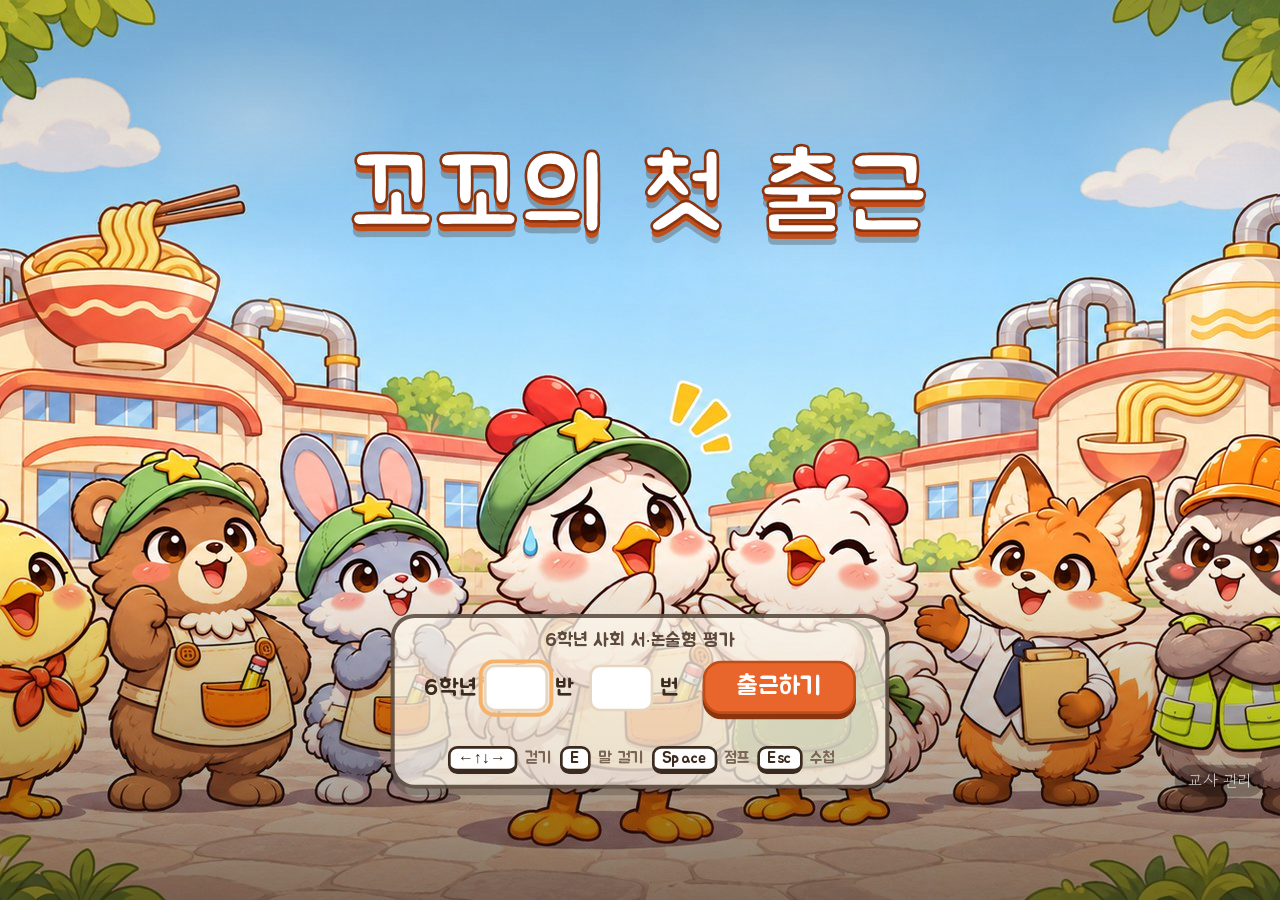
==== commit 621d56ea: "(작업 중) 평가 띠 화면 맨 아래로·크게, 말 걸기 E·점프 Space — play3d 아직 안 돌림 Co-Authored-By: Claude Opus 5.5 <noreply@a" ====
--- a/game/index.html
+++ b/game/index.html
@@ -7,8 +7,8 @@
 <!-- 글꼴은 직접 둔다(assets/fonts, 필요한 글자만 뽑은 woff2) — 늦게 받아지거나 막혀서 패널 글자가 넘치지 않게 -->
 <link rel="preload" href="assets/fonts/Jua-Regular.woff2" as="font" type="font/woff2" crossorigin>
 <link rel="preload" href="assets/fonts/GowunDodum-Regular.woff2" as="font" type="font/woff2" crossorigin>
-<link rel="stylesheet" href="style.css?v=16">
-<link rel="stylesheet" href="exam.css?v=25">
+<link rel="stylesheet" href="style.css?v=17">
+<link rel="stylesheet" href="exam.css?v=26">
 <script type="importmap">
 { "imports": { "three": "./vendor/three/three.module.min.js", "three/addons/": "./vendor/three/addons/" } }
 </script>
@@ -70,7 +70,7 @@
             <button id="btn-start" class="btn primary big">출근하기</button>
           </div>
           <div id="start-msg" class="msg"></div>
-          <div class="keys-hint"><span class="kbd">←↑↓→</span> 걷기 <span class="kbd">Space</span> 점프 · 말 걸기 <span class="kbd">Esc</span> 수첩</div>
+          <div class="keys-hint"><span class="kbd">←↑↓→</span> 걷기 <span class="kbd">E</span> 말 걸기 <span class="kbd">Space</span> 점프 <span class="kbd">Esc</span> 수첩</div>
         </div>
         <a id="teacher-link" href="teacher.html" tabindex="-1">교사 관리</a>
         <script>if (/[?&]stub(=|&|$)/.test(location.search)) document.getElementById('teacher-link').search = '?stub';</script>
@@ -156,6 +156,6 @@
   setTimeout(fail, 150000);
 })();
 </script>
-<script type="module" src="src/main.js?v=35"></script>
+<script type="module" src="src/main.js?v=36"></script>
 </body>
 </html>
--- a/game/exam.css
+++ b/game/exam.css
@@ -254,13 +254,15 @@
 /* 11/25 "이것은 평가입니다" 띠: 걸을 때는 HUD 아래 가운데에 매달린 작은 탭(퀘스트 띠·구역 배너를 그만큼만 내림),
    평가 화면(문항 창·수첩) 위에서는 화면 맨 위 테두리 자리에 같은 탭으로. z-index 36 = 평가 화면(35) 위, 판깔기(45)·만화(40) 아래.
    검은 주의 화면·시작 화면·끝 화면·제출 뒤 돌아다니기에서는 exam.js가 숨긴다 */
-#eval-band{position:absolute;left:50%;top:52px;transform:translateX(-50%);z-index:36;pointer-events:none;white-space:nowrap;
-  background:#7a1f12;color:#fff;border:2px solid #ffd9a8;border-top:0;border-radius:0 0 12px 12px;padding:1px 14px 2px;
-  font:700 13px/1.35 "Gowun Dodum","Malgun Gothic",sans-serif;box-shadow:0 2px 0 rgba(0,0,0,.25)}
-#eval-band.over-exam{top:0}
+#eval-band{position:absolute;left:0;right:0;bottom:0;z-index:36;pointer-events:none;white-space:nowrap;text-align:center;
+  background:#c62828;color:#fff;border-top:3px solid #ffd54f;padding:5px 12px 6px;
+  font:800 19px/1.3 "Jua","Gowun Dodum","Malgun Gothic",sans-serif;letter-spacing:.5px;text-shadow:0 1px 0 rgba(0,0,0,.35)}
 #app:has(#ex-warn:not(.hide)) #eval-band{display:none}
-body.band-on #quest-bar{top:78px}
-body.band-on #zone-banner{top:140px!important}
+/* 띠(높이 약 38px)가 아래를 차지하는 동안 아래쪽에 붙은 것들을 그만큼 올린다 */
+body.band-on #dialogue{bottom:58px}
+body.band-on #dlg-big{bottom:132px}
+body.band-on #ex-panel,body.band-on #ex-notebook{bottom:46px}
+body.band-on #ex-toast.low{bottom:52px}
 /* 1번 (1): 다른 줄에서 고른 기호·두 개 찬 줄의 남은 기호는 흐리게(누르면 안내만 뜸) */
 .sym.taken{opacity:.35;border-style:dashed;cursor:not-allowed}
 .sym.taken:hover{border-color:#e6d6c0}
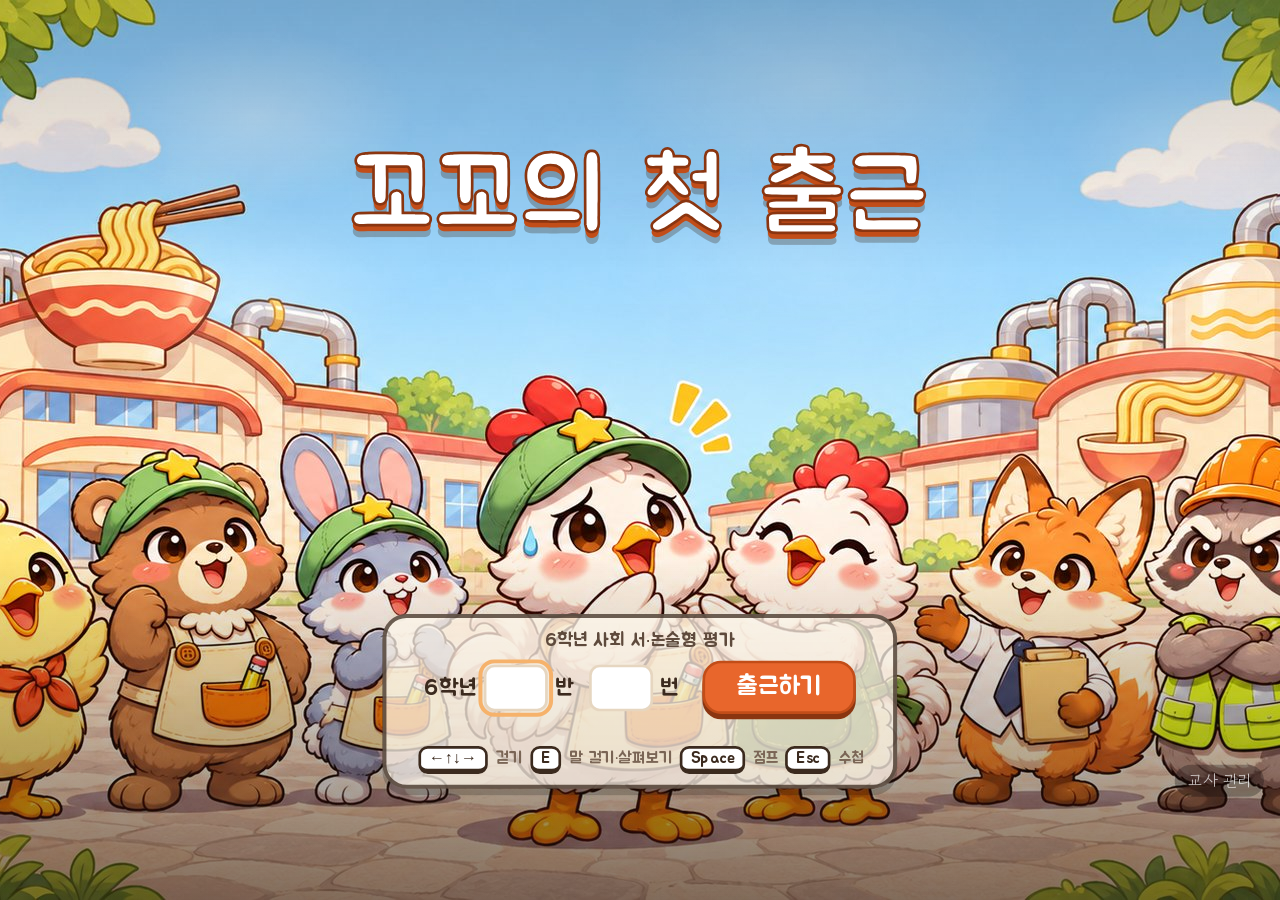
==== commit 56452126: "11/25 저녁 피드백: 평가 띠 크게, E로 말 걸기·Space 점프, 미래 마을 기사 카드(실제 사진), 차·드론 자리·주행 화면 손질 Co-Authored-By: Claude" ====
--- a/game/index.html
+++ b/game/index.html
@@ -7,8 +7,8 @@
 <!-- 글꼴은 직접 둔다(assets/fonts, 필요한 글자만 뽑은 woff2) — 늦게 받아지거나 막혀서 패널 글자가 넘치지 않게 -->
 <link rel="preload" href="assets/fonts/Jua-Regular.woff2" as="font" type="font/woff2" crossorigin>
 <link rel="preload" href="assets/fonts/GowunDodum-Regular.woff2" as="font" type="font/woff2" crossorigin>
-<link rel="stylesheet" href="style.css?v=17">
-<link rel="stylesheet" href="exam.css?v=26">
+<link rel="stylesheet" href="style.css?v=16">
+<link rel="stylesheet" href="exam.css?v=25">
 <script type="importmap">
 { "imports": { "three": "./vendor/three/three.module.min.js", "three/addons/": "./vendor/three/addons/" } }
 </script>
@@ -70,7 +70,7 @@
             <button id="btn-start" class="btn primary big">출근하기</button>
           </div>
           <div id="start-msg" class="msg"></div>
-          <div class="keys-hint"><span class="kbd">←↑↓→</span> 걷기 <span class="kbd">E</span> 말 걸기 <span class="kbd">Space</span> 점프 <span class="kbd">Esc</span> 수첩</div>
+          <div class="keys-hint"><span class="kbd">←↑↓→</span> 걷기 <span class="kbd">E</span> 말 걸기·살펴보기 <span class="kbd">Space</span> 점프 <span class="kbd">Esc</span> 수첩</div>
         </div>
         <a id="teacher-link" href="teacher.html" tabindex="-1">교사 관리</a>
         <script>if (/[?&]stub(=|&|$)/.test(location.search)) document.getElementById('teacher-link').search = '?stub';</script>
@@ -156,6 +156,6 @@
   setTimeout(fail, 150000);
 })();
 </script>
-<script type="module" src="src/main.js?v=36"></script>
+<script type="module" src="src/main.js?v=35"></script>
 </body>
 </html>
--- a/game/style.css
+++ b/game/style.css
@@ -71,6 +71,9 @@
 #fut-toast.show{animation:banner 4s ease-out forwards}
 #fut-exit{position:absolute;right:24px;bottom:24px;z-index:35;font:inherit;font-size:22px;color:var(--ink);padding:9px 22px;background:#fff3d6;border:3px solid var(--ink);border-radius:999px;box-shadow:0 5px 0 rgba(0,0,0,.25);cursor:pointer}
 #fut-exit:hover,#fut-exit:focus-visible{background:#ffe08a;outline:none}
+/* 자율 주행 중: Esc는 내리기라 HUD의 "Esc 내 답 보기"·퀘스트 띠를 숨기고, 구역 띠는 공장 간판과 안 겹치게 화면 아래 가운데로 */
+body.driving #kbd-nb,body.driving #quest-bar{visibility:hidden}
+body.driving #zone-banner{top:auto!important;bottom:30px}
 #cipher,#futread{position:absolute;inset:0;z-index:40;display:flex;align-items:center;justify-content:center;background:rgba(20,14,8,.45)}
 #cipher .cp-box,#futread .cp-box{width:min(600px,92vw);background:linear-gradient(#fffdf8,#fff1dc);border:4px solid var(--ink);border-radius:22px;padding:18px 24px 16px;box-shadow:0 7px 0 rgba(0,0,0,.25)}
 #cipher .cp-top,#futread .cp-top{display:flex;justify-content:space-between;align-items:center;font-size:22px}
@@ -87,6 +90,26 @@
 #futread-done{display:block;margin:10px auto 0;font:inherit;font-size:22px;padding:8px 26px;border:3px solid var(--ink);border-radius:999px;background:#ffc93a;cursor:pointer;box-shadow:0 4px 0 rgba(0,0,0,.2)}
 #futread-done:focus{outline:none;box-shadow:0 0 0 4px rgba(74,168,255,.6),0 4px 0 rgba(0,0,0,.2)}
 #futread-warn{min-height:1em;font-size:15px;color:#c0392b;margin:6px 0 0}
+/* 11/25 저녁 기사 카드(꼬꼬 신문): 왼쪽 실제 사진 + 오른쪽 날짜·제목·기사. 아래 줄 = 앞 기사 / 따라 쓰기 / 다음 기사 */
+#futread .cp-box.news{width:min(920px,94vw);max-height:94vh;box-sizing:border-box;overflow:auto;background:linear-gradient(#fffdf7,#f8efdc)}
+#futread .news .cp-top{border-bottom:3px double var(--ink);padding-bottom:6px}
+#futread-card{display:grid;grid-template-columns:44% 1fr;gap:20px;margin:14px 0 6px;align-items:start}
+#futread-fig{margin:0}
+#futread-img{display:block;width:100%;height:clamp(180px,38vh,300px);object-fit:cover;border:3px solid var(--ink);border-radius:10px;background:#ddd;filter:saturate(.9)}
+#futread-fig figcaption{font-size:14px;line-height:1.45;margin-top:6px;word-break:keep-all;color:#4a3a2c}
+#futread-fig small{display:block;font-size:12px;opacity:.7;margin-top:2px}
+#futread-date{margin:0;font-size:15px;color:#8a5a2c;letter-spacing:.03em}
+#futread-head{margin:4px 0 6px;font-size:26px;line-height:1.3;word-break:keep-all}
+#futread .news #futread-text p{font-size:18px;line-height:1.6;margin:6px 0}
+#futread .nw-foot{display:flex;align-items:flex-end;gap:12px;margin-top:8px}
+#futread .nw-ask{flex:1}
+#futread .nw-ask #futread-ask{margin:0 0 6px}
+#futread-next,#futread-prev{font:inherit;font-size:20px;padding:8px 20px;border:3px solid var(--ink);border-radius:999px;background:#fff3d6;cursor:pointer;box-shadow:0 4px 0 rgba(0,0,0,.2);white-space:nowrap}
+#futread-next{margin-left:auto;background:#ffc93a}
+#futread-next:focus,#futread-prev:focus{outline:none;box-shadow:0 0 0 4px rgba(74,168,255,.6),0 4px 0 rgba(0,0,0,.2)}
+#futread .nw-foot #futread-done{margin:0 0 0 auto}
+#futread .nw-foot .hide{display:none}
+@media (max-width:820px){#futread-card{grid-template-columns:1fr}#futread-img{height:clamp(150px,28vh,220px)}}
 #fut-flash{position:absolute;inset:0;z-index:35;background:#fff;opacity:0;pointer-events:none}
 #fut-flash.on{animation:futFlash .5s ease-out}
 @keyframes futFlash{0%{opacity:0}20%{opacity:.65}100%{opacity:0}}
--- a/game/exam.css
+++ b/game/exam.css
@@ -254,15 +254,21 @@
 /* 11/25 "이것은 평가입니다" 띠: 걸을 때는 HUD 아래 가운데에 매달린 작은 탭(퀘스트 띠·구역 배너를 그만큼만 내림),
    평가 화면(문항 창·수첩) 위에서는 화면 맨 위 테두리 자리에 같은 탭으로. z-index 36 = 평가 화면(35) 위, 판깔기(45)·만화(40) 아래.
    검은 주의 화면·시작 화면·끝 화면·제출 뒤 돌아다니기에서는 exam.js가 숨긴다 */
-#eval-band{position:absolute;left:0;right:0;bottom:0;z-index:36;pointer-events:none;white-space:nowrap;text-align:center;
-  background:#c62828;color:#fff;border-top:3px solid #ffd54f;padding:5px 12px 6px;
-  font:800 19px/1.3 "Jua","Gowun Dodum","Malgun Gothic",sans-serif;letter-spacing:.5px;text-shadow:0 1px 0 rgba(0,0,0,.35)}
+/* 11/25 저녁 사용자 "너무 작다" → HUD 바로 아래 가로 꽉 찬 빨간 띠, 글씨 2배쯤(13→26px) */
+#eval-band{position:absolute;left:0;right:0;top:52px;z-index:36;pointer-events:none;white-space:nowrap;text-align:center;
+  background:#c0261a;color:#fff;border-bottom:3px solid #6e140b;padding:4px 12px 5px;
+  font:700 26px/1.3 "Gowun Dodum","Malgun Gothic",sans-serif;letter-spacing:.02em;text-shadow:0 2px 0 rgba(0,0,0,.25);box-shadow:0 3px 0 rgba(0,0,0,.18)}
+/* 문항 창·수첩 위에서는 맨 위에 붙이고 조금 낮게(18px): 창이 그만큼 내려가도 스크롤이 안 생기게 답 칸 높이를 살짝 줄인다 */
+#eval-band.over-exam{top:0;font-size:18px;padding:2px 12px 3px}
+#app:has(#eval-band.over-exam:not(.hide)) :is(#ex-panel,#ex-notebook){top:36px}
+#app:has(#eval-band.over-exam:not(.hide)) :is(#ex-left,#ex-right,#nb-left,#nb-right){padding-top:5px;padding-bottom:5px}
+#app:has(#eval-band.over-exam:not(.hide)) .q{margin-bottom:8px}
+#app:has(#eval-band.over-exam:not(.hide)) #ex-panel .q .field textarea{min-height:56px}
+#app:has(#eval-band.over-exam:not(.hide)) #nb-right .q .field textarea{min-height:50px}
+#app:has(#eval-band.over-exam:not(.hide)) .nb-head{padding-top:3px;padding-bottom:3px}
 #app:has(#ex-warn:not(.hide)) #eval-band{display:none}
-/* 띠(높이 약 38px)가 아래를 차지하는 동안 아래쪽에 붙은 것들을 그만큼 올린다 */
-body.band-on #dialogue{bottom:58px}
-body.band-on #dlg-big{bottom:132px}
-body.band-on #ex-panel,body.band-on #ex-notebook{bottom:46px}
-body.band-on #ex-toast.low{bottom:52px}
+body.band-on #quest-bar{top:102px;font-size:20px!important;padding:6px 20px 6px 12px!important}   /* 띠가 커진 만큼 퀘스트 띠를 조금 줄여 문 앞 간판(1024·1280)과 안 겹치게 */
+body.band-on #zone-banner{top:166px!important}
 /* 1번 (1): 다른 줄에서 고른 기호·두 개 찬 줄의 남은 기호는 흐리게(누르면 안내만 뜸) */
 .sym.taken{opacity:.35;border-style:dashed;cursor:not-allowed}
 .sym.taken:hover{border-color:#e6d6c0}
